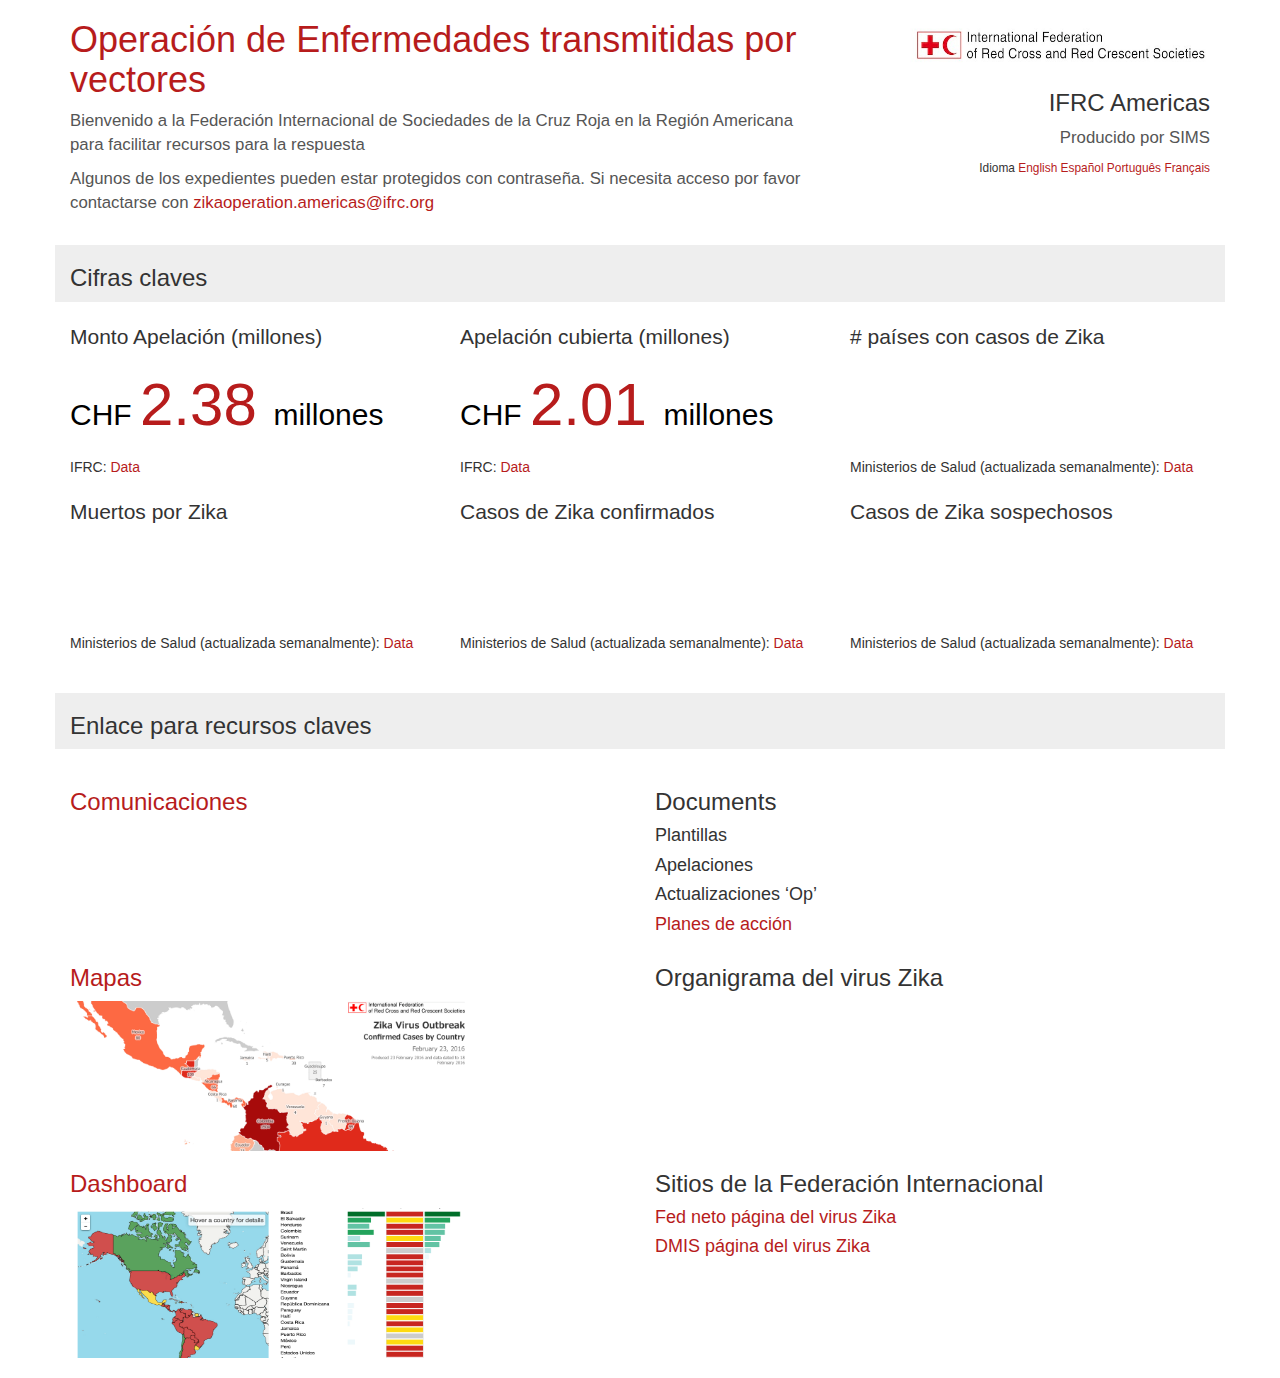
==== es/index.html @ 28111d11 "Updated incorrect link" ====
<!DOCTYPE html>
<html>
    <head>
        <title>Operación de Enfermedades transmitidas por vectores</title>
        <meta charset="UTF-8">
        <meta name="viewport" content="width=device-width, initial-scale=1.0">
        <link rel="stylesheet" href="../css/bootstrap.min.css">
        <link rel="stylesheet" type="text/css" href="../css/site.css"/>
        <script src="https://ajax.googleapis.com/ajax/libs/jquery/2.1.3/jquery.min.js"></script>
        <script src="../js/d3.min.js"></script>
        <script type="text/javascript">
            var _gaq = _gaq || [];
            _gaq.push(['_setAccount', 'UA-46399763-1']);
            _gaq.push(['_trackPageview']);

            (function() {
                 var ga = document.createElement('script'); ga.type = 'text/javascript'; ga.async = true;
                 ga.src = ('https:' == document.location.protocol ? 'https://ssl' : 'http://www') + '.google-analytics.com/ga.js';
                 var s = document.getElementsByTagName('script')[0]; s.parentNode.insertBefore(ga, s);
            })();
        </script>           
    </head>
    <body>
        <div class="container">
            <div class="row">
                <div class="col-md-8">
                    <h1>Operación de Enfermedades transmitidas por vectores</h1>
                    <p class="titledesc">Bienvenido a la Federación Internacional de Sociedades de la Cruz Roja en la Región Americana para facilitar recursos para la respuesta</p>
                    <p class="titledesc">Algunos de los expedientes pueden estar protegidos con contraseña. Si necesita acceso por favor contactarse con <a href="../mailto:zikaoperation.americas@ifrc.org" target="_blank">zikaoperation.americas@ifrc.org</a></p>
                </div>
                <div class="col-md-4">
                    <p id="image"class="rightalign"><img src="../thumbs/ifrc.png" height="50" width="300"/></p>
                    <h3 class="rightalign">IFRC Americas</h3>
                    <p class="titledesc rightalign">Producido por SIMS</p>
                    <p class="small rightalign">Idioma <a id="englishpage" href="../">English</a> <a id="spanishpage" href="../">Español</a> <a id="portuguesepage" href="../">Português</a> <a id="frenchpage" href="../">Français</a></p>
                </div>
            </div>
            <div class="row title">
                <div class="col-md-12">
                    <h3>Cifras claves </h3>
                </div>
            </div>
            <div class="row appeal">
                <div class="col-md-4">
                    <p class="keyfiguredesc">Monto Apelación (millones)</p>
                    <p class="keyfigure">
                        <span class="keyfigureunit">CHF </span>2.38 <span class="keyfigureunit">millones</span>
                    </p>
                    <p class="data">IFRC: <a href="http://www.ifrc.org/Docs/Appeals/statistic/cover_emer.pdf" target="_blank">Data</a></p>
                </div>
                <div class="col-md-4">
                    <p class="keyfiguredesc">Apelación cubierta (millones)</p><p class="keyfigure"><span class="keyfigureunit">CHF </span>2.01 <span class="keyfigureunit">millones</span></p>
                    <p class="data">IFRC: <a href="http://www.ifrc.org/Docs/Appeals/statistic/cover_emer.pdf" target="_blank">Data</a></p>
                </div>
                <div class="col-md-4">
                    <p class="keyfiguredesc"># países con casos de Zika</p>
                    <p>
                        <span id="affectedcountries" class="keyfigure"></span><span id="countriesspark" class="spark"></span>
                    </p>
                    <p class="data">Ministerios de Salud (actualizada semanalmente): <a href="https://docs.google.com/spreadsheets/d/1_S6PA5L32Mq7H_cfp9NAe-Y8-17hNer2OMyb3hVPTvU/edit?usp=sharing" target="_blank">Data</a></p>
                </div>                                
            </div>
            <div class="row appeal">
                <div class="col-md-4">
                    <p class="keyfiguredesc">Muertos por Zika</p>
                    <p>
                        <span id="deaths" class="keyfigure"></span>
                        <span id="deathsspark" class="spark"></span>
                    </p>
                    <p class="data">
                        Ministerios de Salud (actualizada semanalmente): <a href="https://docs.google.com/spreadsheets/d/1_S6PA5L32Mq7H_cfp9NAe-Y8-17hNer2OMyb3hVPTvU/edit?usp=sharing" target="_blank">Data</a>
                    </p>
                </div>
                <div class="col-md-4">
                    <p class="keyfiguredesc">Casos de Zika confirmados</p>
                    <p>
                        <span id="confirmed" class="keyfigure"></span>
                        <span id="confirmedspark" class="spark"></span>
                    </p>
                    <p class="data">Ministerios de Salud (actualizada semanalmente): <a href="https://docs.google.com/spreadsheets/d/1_S6PA5L32Mq7H_cfp9NAe-Y8-17hNer2OMyb3hVPTvU/edit?usp=sharing" target="_blank">Data</a></p>
                </div>
                <div class="col-md-4">
                    <p class="keyfiguredesc">Casos de Zika sospechosos</p>
                    <p>
                        <span id="suspected" class="keyfigure"></span>
                        <span id="suspectedspark" class="spark"></span>
                    </p>
                    <p class="data">Ministerios de Salud (actualizada semanalmente): <a href="https://docs.google.com/spreadsheets/d/1_S6PA5L32Mq7H_cfp9NAe-Y8-17hNer2OMyb3hVPTvU/edit?usp=sharing" target="_blank">Data</a></p>
                </div>                                
            </div>            
            <div class="row title">
                <div class="col-md-12">
                    <h3>Enlace para recursos claves </h3>
                </div>
            </div>            
            <div class="row">
                <div class="col-md-6 item">
                    <h3><a href="https://ifrcorg-my.sharepoint.com/personal/zikaoperation_americas_ifrc_org/Documents/IFRC_Zika_Operations_Shared_Folder/02_Comunicaciones" target="_blank">Comunicaciones</a></h3>
                </div>
                <div class="col-md-6 item">
                    <h3>Documents</h3>
                    <h4>Plantillas</h4>
                    <h4>Apelaciones</h4>
                    <h4>Actualizaciones ‘Op’</h4>
                    <h4><a href="https://ifrcorg-my.sharepoint.com/personal/zikaoperation_americas_ifrc_org/Documents/IFRC_Zika_Operations_Shared_Folder/04_Country_Documents/National_Society_Plans_of_Action" target="_blank">Planes de acción</a></h4>
                </div>
            </div>
            <div class="row">
                <div class="col-md-6 item">
                    <h3><a href="https://ifrcorg-my.sharepoint.com/personal/zikaoperation_americas_ifrc_org/Documents/IFRC_Zika_Operations_Shared_Folder/03_IM_Products_and_Data_Sets/Mapas" target="_blank">Mapas</a></h3>
                    <a href="https://ifrcorg-my.sharepoint.com/personal/zikaoperation_americas_ifrc_org/Documents/IFRC_Zika_Operations_Shared_Folder/03_IM_Products_and_Data_Sets/Mapas" target="_blank"><img src="../thumbs/map.png" height="150" width="400"/></a>
                </div>
                <div class="col-md-6 item">
                    <h3>Organigrama del virus Zika</h3>
                </div>
            </div>
            <div class="row">
                <div class="col-md-6 item">
                    <h3><a href="http://54.174.75.66/closed/dashboards/zika/" target="_blank">Dashboard</a></h3>
                    <a href="http://54.174.75.66/closed/dashboards/zika/" target="_blank"><img src="../thumbs/dash.png" height="150" width="400"/></a>
                </div>
                <div class="col-md-6 item">
                    <h3>Sitios de la Federación Internacional </h3>
                    <h4><a href="https://fednet.ifrc.org/zika" target="_blank">Fed neto página del virus Zika</a></h4>
                    <h4><a href="https://fednet.ifrc.org/zika" target="_blank">DMIS página del virus Zika</a></h4>
                </div>
            </div>                                                                                 
        </div>
        <script src="../js/site.js"></script>
    </body>
</html>
---- css/site.css ----
body {
    font-family: 'Gotham-Light', sans-serif;
    font-weight: 350;
    margin-bottom:20px;
}

.titledesc{
    font-size:1.2em;
    color: #555;
}

p {
    font-size:1.4em;
}

.rightalign {
    text-align:right;
}

.keyfiguredesc {
    font-size:1.5em;
}

.keyfigure {
    color: #B71C1C;
    font-size:60px;
}

.data {
    font-size:1em;
    padding-bottom:10px;
}

.keyfigureunit {
    font-size:0.5em;
    color:#000;
}

.title {
    margin-top:20px;
    margin-bottom:20px;
    background-color:#eee;
}

a {
    color:#B71C1C;
}

a:hover {
    color:#B71C1C;
}

h1 {
    color:#B71C1C;
}

#image {
    margin-top:20px;
}

.spark {
    padding-left:10px;
}
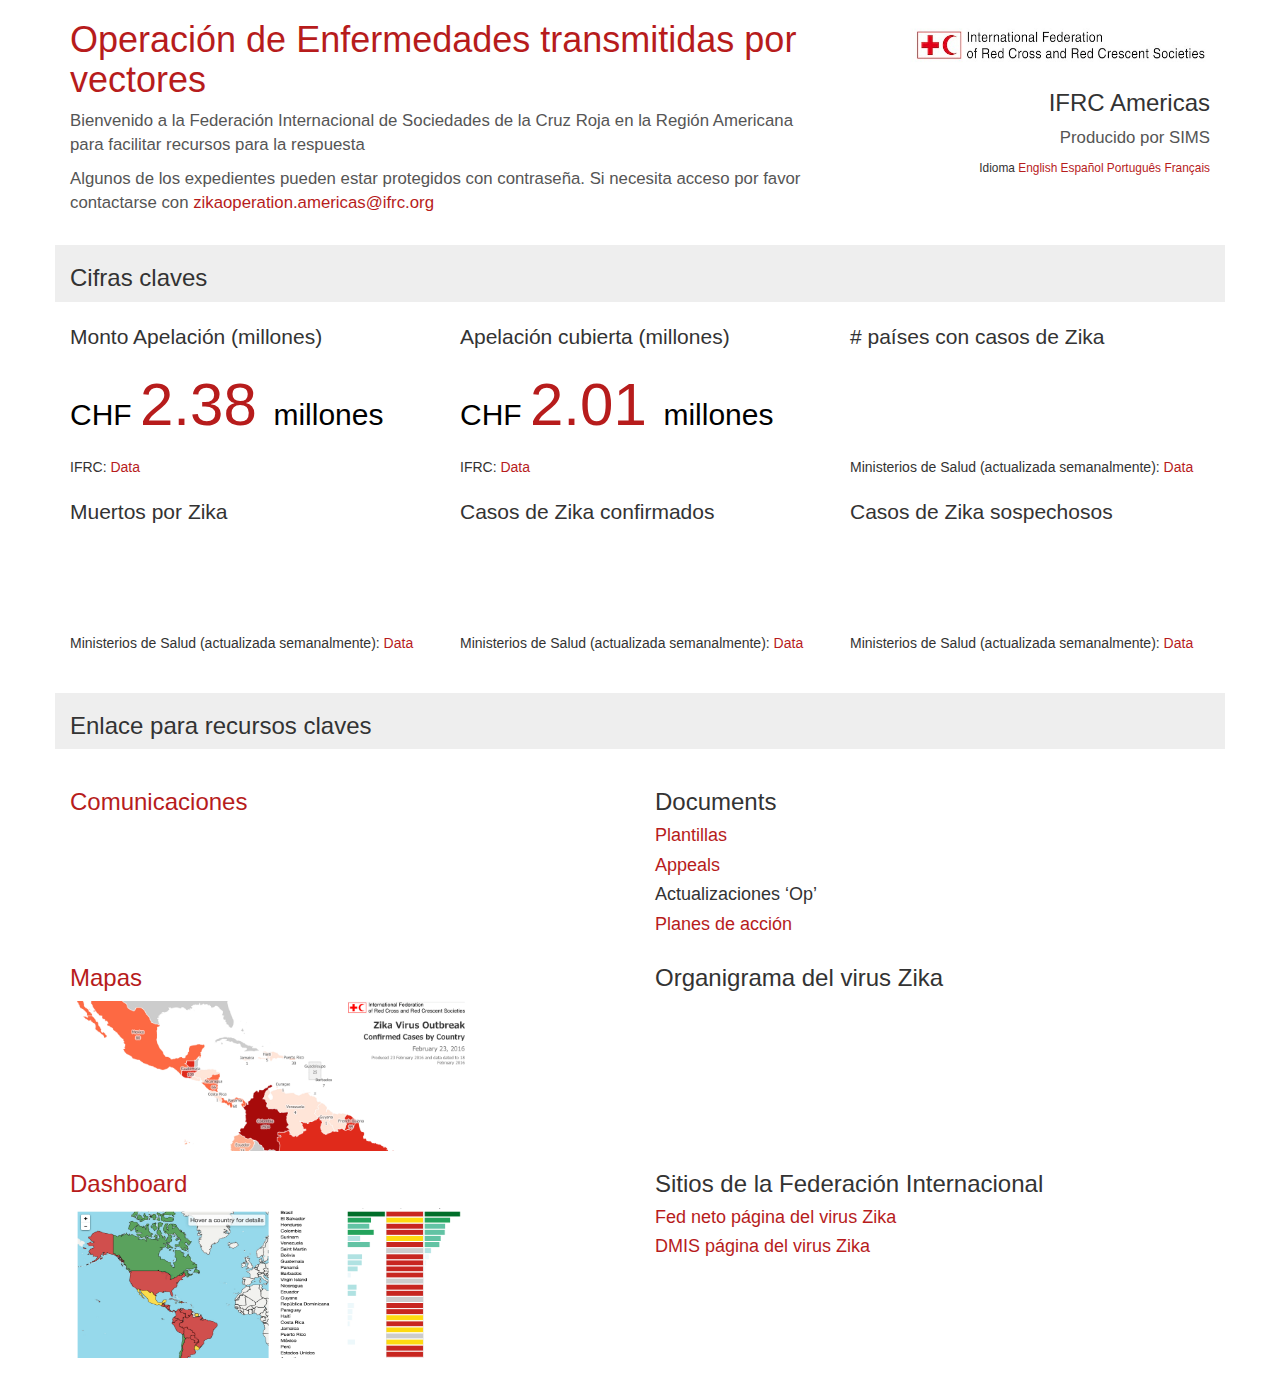
==== commit ad653988: "Update for new links" ====
--- a/es/index.html
+++ b/es/index.html
@@ -99,8 +99,8 @@
                 </div>
                 <div class="col-md-6 item">
                     <h3>Documents</h3>
-                    <h4>Plantillas</h4>
-                    <h4>Apelaciones</h4>
+                    <h4><a href="https://ifrcorg-my.sharepoint.com/personal/zikaoperation_americas_ifrc_org/Documents/IFRC_Zika_Operations_Shared_Folder/01_Public_Documents/Plantillas">Plantillas</a></h4>
+                    <h4><a href="https://ifrcorg-my.sharepoint.com/personal/zikaoperation_americas_ifrc_org/Documents/IFRC_Zika_Operations_Shared_Folder/01_Public_Documents/Appeal">Appeals</a></h4>
                     <h4>Actualizaciones ‘Op’</h4>
                     <h4><a href="https://ifrcorg-my.sharepoint.com/personal/zikaoperation_americas_ifrc_org/Documents/IFRC_Zika_Operations_Shared_Folder/04_Country_Documents/National_Society_Plans_of_Action" target="_blank">Planes de acción</a></h4>
                 </div>
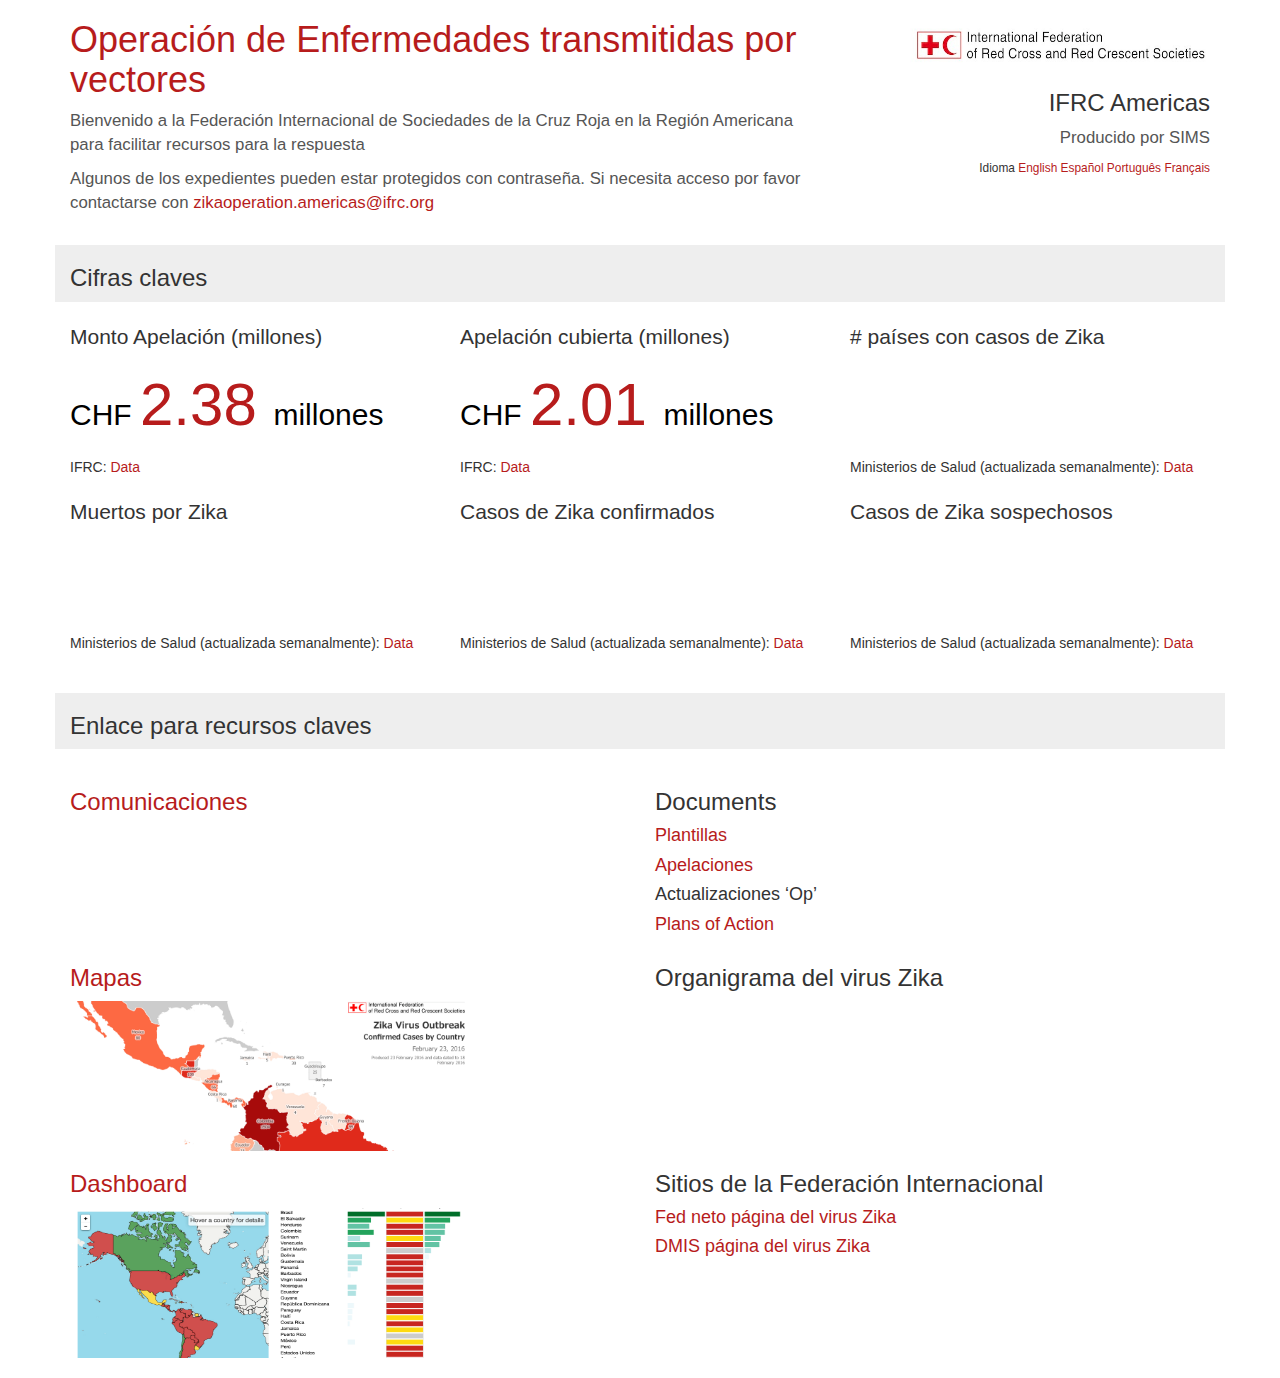
==== commit aa706fe3: "Update of links" ====
--- a/es/index.html
+++ b/es/index.html
@@ -99,10 +99,10 @@
                 </div>
                 <div class="col-md-6 item">
                     <h3>Documents</h3>
-                    <h4><a href="https://ifrcorg-my.sharepoint.com/personal/zikaoperation_americas_ifrc_org/Documents/IFRC_Zika_Operations_Shared_Folder/01_Public_Documents/Plantillas">Plantillas</a></h4>
-                    <h4><a href="https://ifrcorg-my.sharepoint.com/personal/zikaoperation_americas_ifrc_org/Documents/IFRC_Zika_Operations_Shared_Folder/01_Public_Documents/Appeal">Appeals</a></h4>
+                    <h4><a href="https://ifrcorg-my.sharepoint.com/personal/zikaoperation_americas_ifrc_org/Documents/IFRC_Zika_Operations_Shared_Folder/01_Public_Documents/Templates">Plantillas</a></h4>
+                    <h4><a href="https://ifrcorg-my.sharepoint.com/personal/zikaoperation_americas_ifrc_org/Documents/IFRC_Zika_Operations_Shared_Folder/01_Public_Documents/Appeal">Apelaciones</a></h4>
                     <h4>Actualizaciones ‘Op’</h4>
-                    <h4><a href="https://ifrcorg-my.sharepoint.com/personal/zikaoperation_americas_ifrc_org/Documents/IFRC_Zika_Operations_Shared_Folder/04_Country_Documents/National_Society_Plans_of_Action" target="_blank">Planes de acción</a></h4>
+                    <h4><a href="https://ifrcorg-my.sharepoint.com/personal/zikaoperation_americas_ifrc_org/Documents/IFRC_Zika_Operations_Shared_Folder/04_Country_Documents/National_Society_Plans_of_Action" target="_blank">Plans of Action</a></h4>
                 </div>
             </div>
             <div class="row">
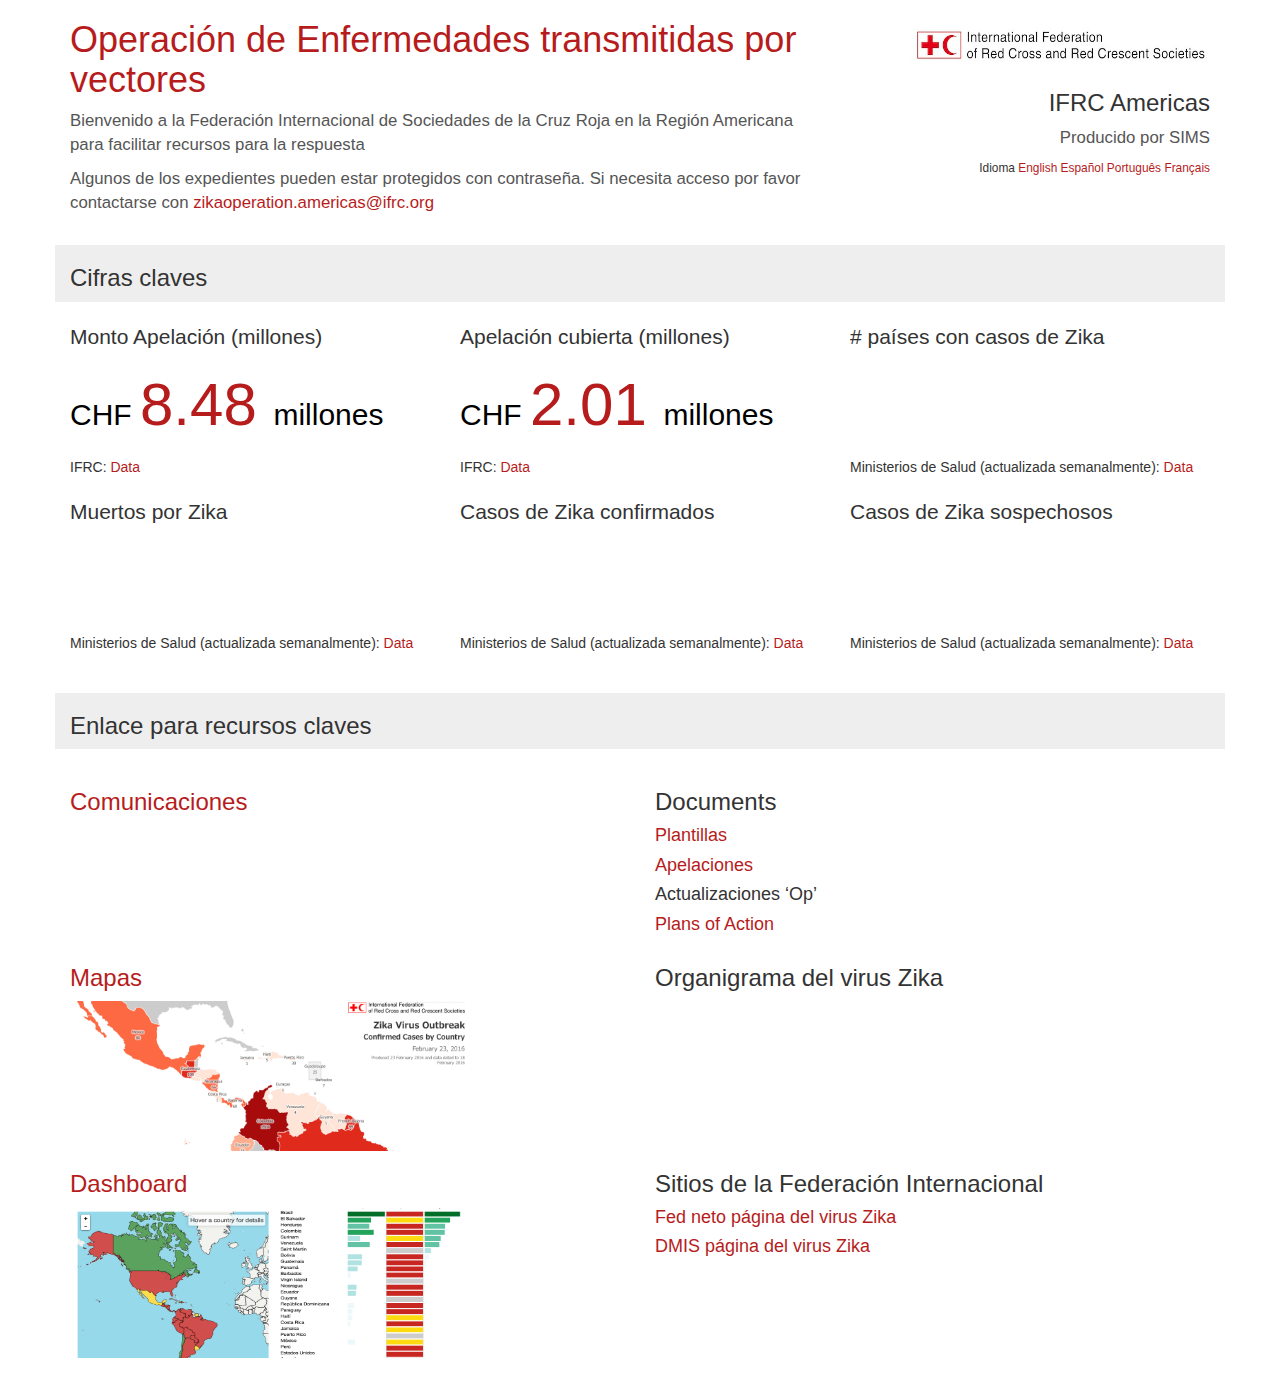
==== commit 2e8b466e: "Update of appeal" ====
--- a/es/index.html
+++ b/es/index.html
@@ -44,7 +44,7 @@
                 <div class="col-md-4">
                     <p class="keyfiguredesc">Monto Apelación (millones)</p>
                     <p class="keyfigure">
-                        <span class="keyfigureunit">CHF </span>2.38 <span class="keyfigureunit">millones</span>
+                        <span class="keyfigureunit">CHF </span>8.48 <span class="keyfigureunit">millones</span>
                     </p>
                     <p class="data">IFRC: <a href="http://www.ifrc.org/Docs/Appeals/statistic/cover_emer.pdf" target="_blank">Data</a></p>
                 </div>
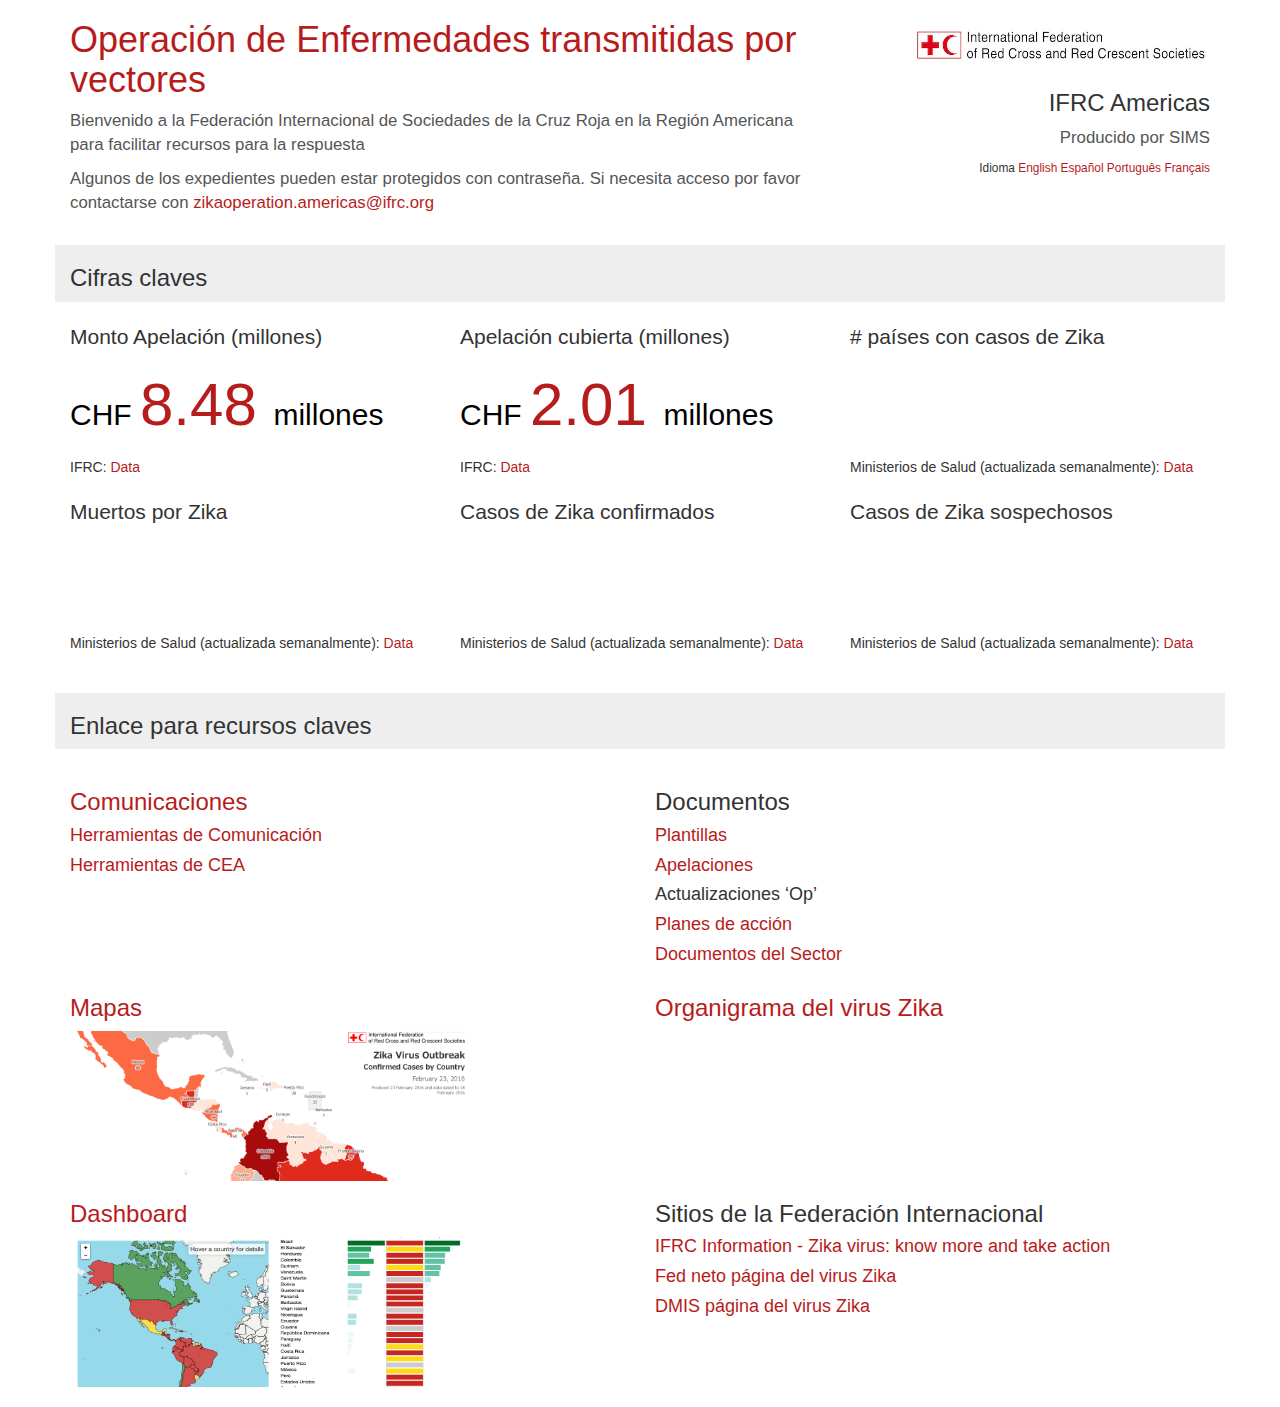
==== commit 498f8c92: "New content + translations" ====
--- a/es/index.html
+++ b/es/index.html
@@ -96,13 +96,16 @@
             <div class="row">
                 <div class="col-md-6 item">
                     <h3><a href="https://ifrcorg-my.sharepoint.com/personal/zikaoperation_americas_ifrc_org/Documents/IFRC_Zika_Operations_Shared_Folder/02_Comunicaciones" target="_blank">Comunicaciones</a></h3>
+                    <h4><a href="https://ifrcorg-my.sharepoint.com/personal/zikaoperation_americas_ifrc_org/Documents/IFRC_Zika_Operations_Shared_Folder/02_Comunicaciones/Communication_Tools" target="_blank">Herramientas de Comunicación</a></h4>
+                    <h4><a href="https://ifrcorg-my.sharepoint.com/personal/zikaoperation_americas_ifrc_org/Documents/IFRC_Zika_Operations_Shared_Folder/02_Comunicaciones/CEA_Tools" target="_blank">Herramientas de CEA</a></h4>
                 </div>
                 <div class="col-md-6 item">
-                    <h3>Documents</h3>
+                    <h3>Documentos</h3>
                     <h4><a href="https://ifrcorg-my.sharepoint.com/personal/zikaoperation_americas_ifrc_org/Documents/IFRC_Zika_Operations_Shared_Folder/01_Public_Documents/Templates">Plantillas</a></h4>
                     <h4><a href="https://ifrcorg-my.sharepoint.com/personal/zikaoperation_americas_ifrc_org/Documents/IFRC_Zika_Operations_Shared_Folder/01_Public_Documents/Appeal">Apelaciones</a></h4>
                     <h4>Actualizaciones ‘Op’</h4>
-                    <h4><a href="https://ifrcorg-my.sharepoint.com/personal/zikaoperation_americas_ifrc_org/Documents/IFRC_Zika_Operations_Shared_Folder/04_Country_Documents/National_Society_Plans_of_Action" target="_blank">Plans of Action</a></h4>
+                    <h4><a href="https://ifrcorg-my.sharepoint.com/personal/zikaoperation_americas_ifrc_org/Documents/IFRC_Zika_Operations_Shared_Folder/04_Country_Documents/National_Society_Plans_of_Action" target="_blank">Planes de acción</a></h4>
+                    <h4><a href="https://ifrcorg-my.sharepoint.com/personal/zikaoperation_americas_ifrc_org/Documents/IFRC_Zika_Operations_Shared_Folder/05_Sector_Documents" target="_blank">Documentos del Sector</a></h4>
                 </div>
             </div>
             <div class="row">
@@ -111,7 +114,7 @@
                     <a href="https://ifrcorg-my.sharepoint.com/personal/zikaoperation_americas_ifrc_org/Documents/IFRC_Zika_Operations_Shared_Folder/03_IM_Products_and_Data_Sets/Mapas" target="_blank"><img src="../thumbs/map.png" height="150" width="400"/></a>
                 </div>
                 <div class="col-md-6 item">
-                    <h3>Organigrama del virus Zika</h3>
+                    <h3><a href="https://ifrcorg-my.sharepoint.com/personal/zikaoperation_americas_ifrc_org/Documents/IFRC_Zika_Operations_Shared_Folder/03_IM_Products_and_Data_Sets/Zika_Organogram" target="_blank">Organigrama del virus Zika</a></h3>
                 </div>
             </div>
             <div class="row">
@@ -121,6 +124,7 @@
                 </div>
                 <div class="col-md-6 item">
                     <h3>Sitios de la Federación Internacional </h3>
+                    <h4><a href="http://ifrc-media.org/interactive/zika-virus-know-more-and-take-action/">IFRC Information - Zika virus: know more and take action </a></h4>
                     <h4><a href="https://fednet.ifrc.org/zika" target="_blank">Fed neto página del virus Zika</a></h4>
                     <h4><a href="https://fednet.ifrc.org/zika" target="_blank">DMIS página del virus Zika</a></h4>
                 </div>
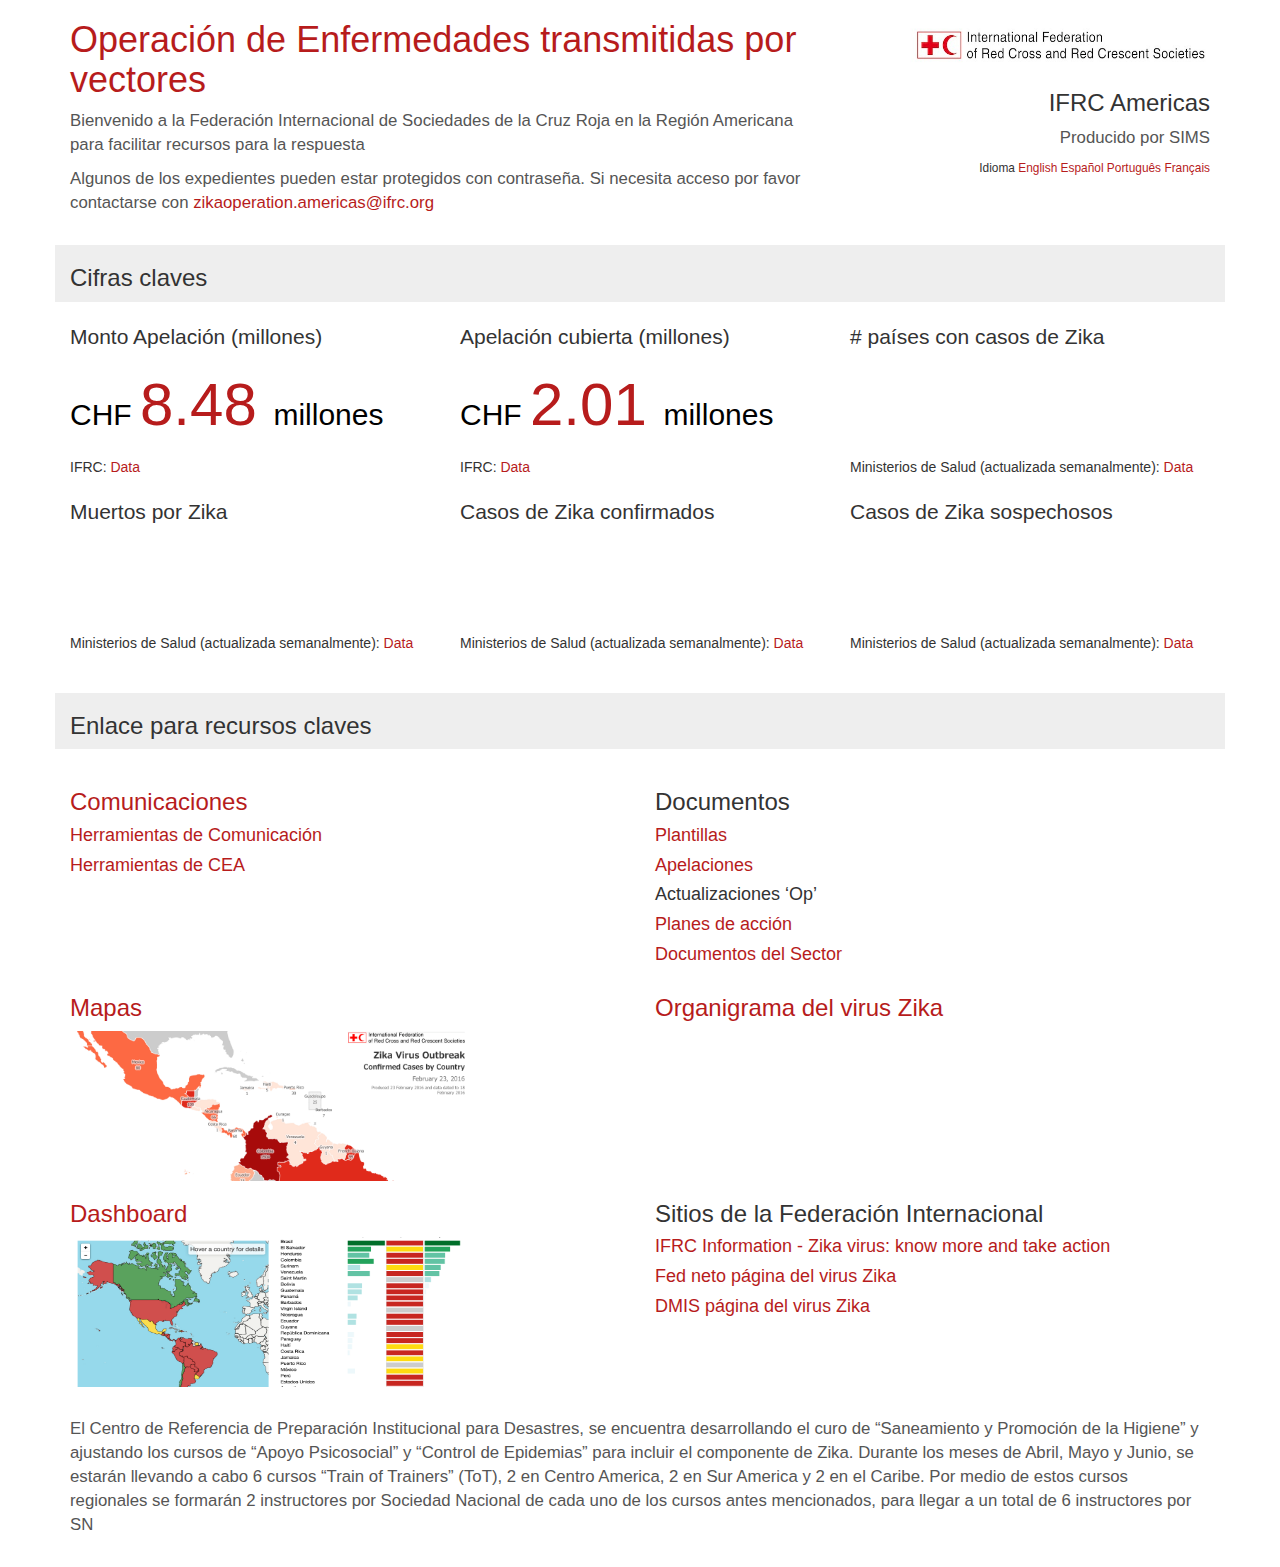
==== commit bd823390: "Added new text" ====
--- a/es/index.html
+++ b/es/index.html
@@ -128,6 +128,11 @@
                     <h4><a href="https://fednet.ifrc.org/zika" target="_blank">Fed neto página del virus Zika</a></h4>
                     <h4><a href="https://fednet.ifrc.org/zika" target="_blank">DMIS página del virus Zika</a></h4>
                 </div>
+            </div>
+            <div class="row">
+                <div class="col-md-12">
+                    <p class="titledesc margintop30">El Centro de Referencia de Preparación Institucional para Desastres, se encuentra desarrollando el curo de “Saneamiento y Promoción de la Higiene” y ajustando los cursos de “Apoyo Psicosocial” y “Control de Epidemias” para incluir el componente de Zika. Durante los meses de Abril, Mayo y Junio, se estarán llevando a cabo 6 cursos “Train of Trainers” (ToT), 2 en Centro America, 2 en Sur America y 2 en el Caribe. Por medio de estos cursos regionales se formarán 2 instructores por Sociedad Nacional de cada uno de los cursos antes mencionados, para llegar a un total de 6 instructores por SN</p>
+                </div>
             </div>                                                                                 
         </div>
         <script src="../js/site.js"></script>
--- a/css/site.css
+++ b/css/site.css
@@ -60,4 +60,8 @@
 
 .spark {
     padding-left:10px;
+}
+
+.margintop30 {
+    margin-top:30px;
 }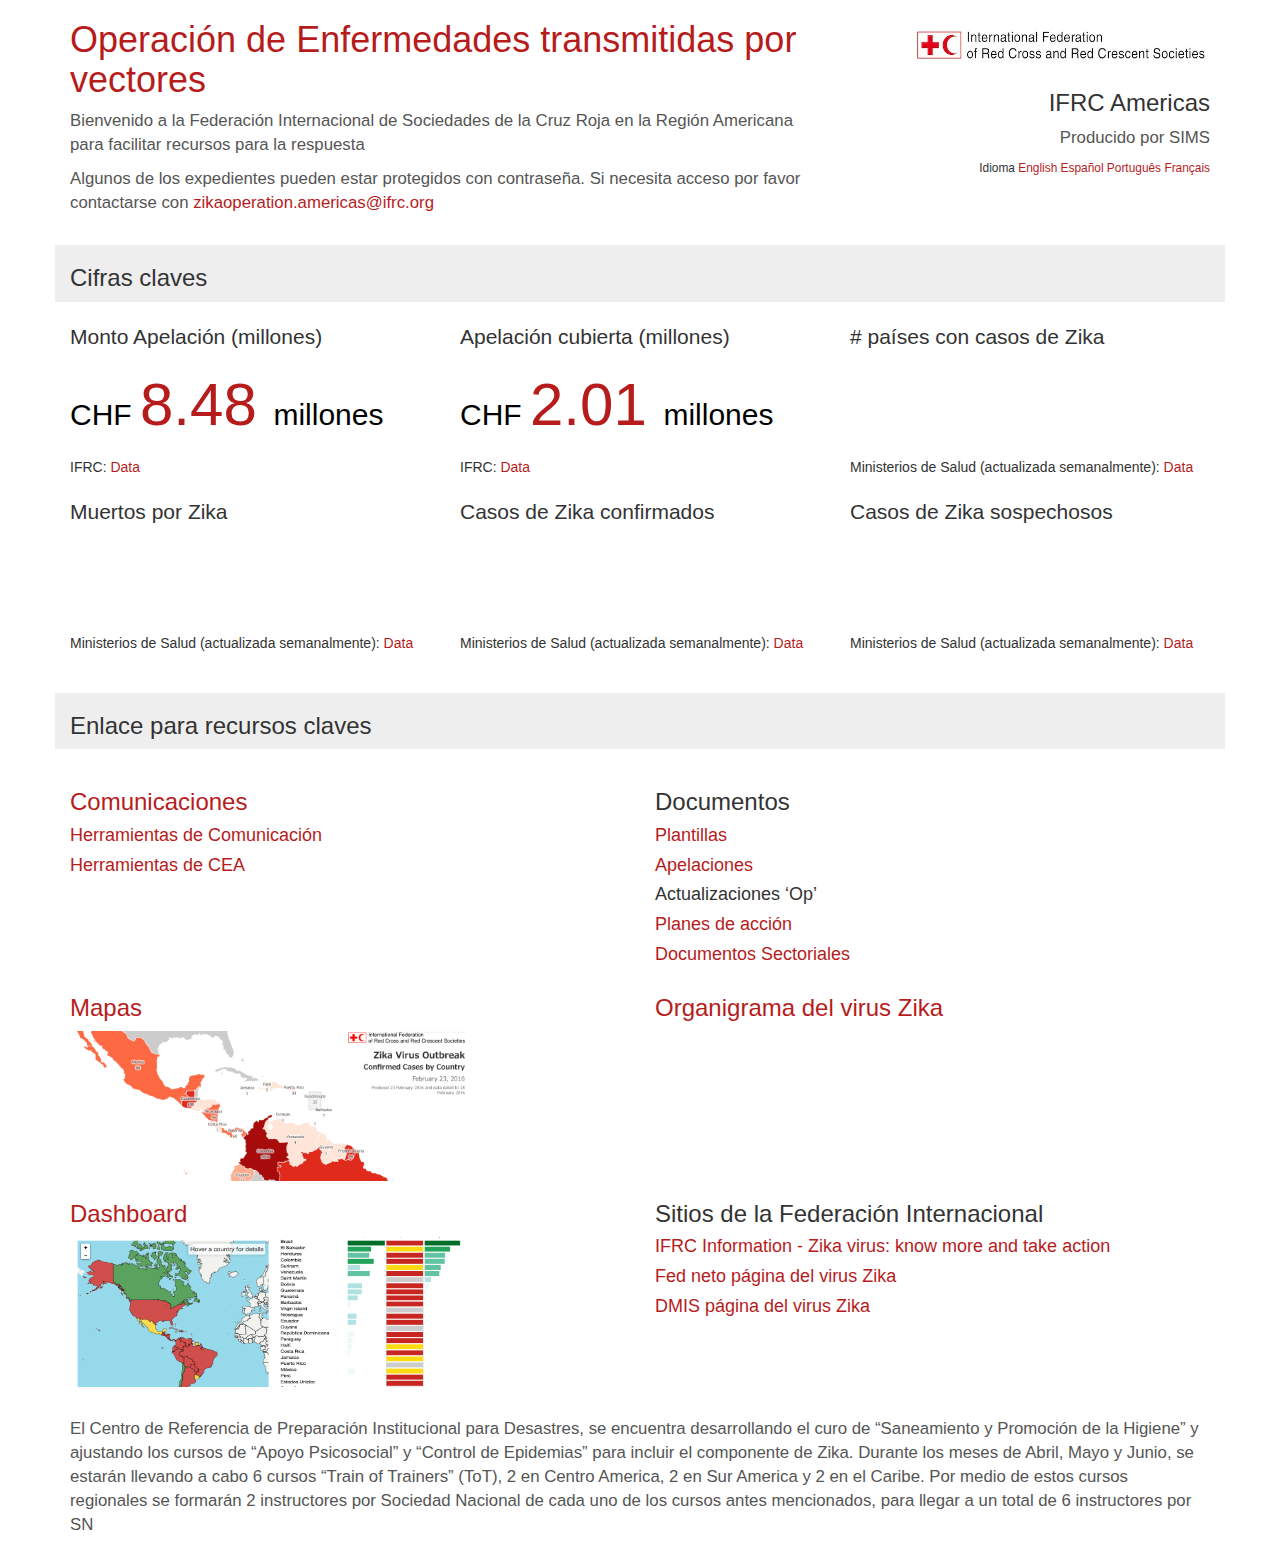
==== commit ccd45ac7: "Fixed links" ====
--- a/es/index.html
+++ b/es/index.html
@@ -95,9 +95,9 @@
             </div>            
             <div class="row">
                 <div class="col-md-6 item">
-                    <h3><a href="https://ifrcorg-my.sharepoint.com/personal/zikaoperation_americas_ifrc_org/Documents/IFRC_Zika_Operations_Shared_Folder/02_Comunicaciones" target="_blank">Comunicaciones</a></h3>
-                    <h4><a href="https://ifrcorg-my.sharepoint.com/personal/zikaoperation_americas_ifrc_org/Documents/IFRC_Zika_Operations_Shared_Folder/02_Comunicaciones/Communication_Tools" target="_blank">Herramientas de Comunicación</a></h4>
-                    <h4><a href="https://ifrcorg-my.sharepoint.com/personal/zikaoperation_americas_ifrc_org/Documents/IFRC_Zika_Operations_Shared_Folder/02_Comunicaciones/CEA_Tools" target="_blank">Herramientas de CEA</a></h4>
+                    <h3><a href="https://ifrcorg-my.sharepoint.com/personal/zikaoperation_americas_ifrc_org/Documents/IFRC_Zika_Operations_Shared_Folder/02_Communications" target="_blank">Comunicaciones</a></h3>
+                    <h4><a href="https://ifrcorg-my.sharepoint.com/personal/zikaoperation_americas_ifrc_org/Documents/IFRC_Zika_Operations_Shared_Folder/02_Communications/Communication_Tools" target="_blank">Herramientas de Comunicación</a></h4>
+                    <h4><a href="https://ifrcorg-my.sharepoint.com/personal/zikaoperation_americas_ifrc_org/Documents/IFRC_Zika_Operations_Shared_Folder/02_Communications/CEA_Tools" target="_blank">Herramientas de CEA</a></h4>
                 </div>
                 <div class="col-md-6 item">
                     <h3>Documentos</h3>
@@ -105,13 +105,13 @@
                     <h4><a href="https://ifrcorg-my.sharepoint.com/personal/zikaoperation_americas_ifrc_org/Documents/IFRC_Zika_Operations_Shared_Folder/01_Public_Documents/Appeal">Apelaciones</a></h4>
                     <h4>Actualizaciones ‘Op’</h4>
                     <h4><a href="https://ifrcorg-my.sharepoint.com/personal/zikaoperation_americas_ifrc_org/Documents/IFRC_Zika_Operations_Shared_Folder/04_Country_Documents/National_Society_Plans_of_Action" target="_blank">Planes de acción</a></h4>
-                    <h4><a href="https://ifrcorg-my.sharepoint.com/personal/zikaoperation_americas_ifrc_org/Documents/IFRC_Zika_Operations_Shared_Folder/05_Sector_Documents" target="_blank">Documentos del Sector</a></h4>
+                    <h4><a href="https://ifrcorg-my.sharepoint.com/personal/zikaoperation_americas_ifrc_org/Documents/IFRC_Zika_Operations_Shared_Folder/05_Sector_Documents" target="_blank">Documentos Sectoriales</a></h4>
                 </div>
             </div>
             <div class="row">
                 <div class="col-md-6 item">
-                    <h3><a href="https://ifrcorg-my.sharepoint.com/personal/zikaoperation_americas_ifrc_org/Documents/IFRC_Zika_Operations_Shared_Folder/03_IM_Products_and_Data_Sets/Mapas" target="_blank">Mapas</a></h3>
-                    <a href="https://ifrcorg-my.sharepoint.com/personal/zikaoperation_americas_ifrc_org/Documents/IFRC_Zika_Operations_Shared_Folder/03_IM_Products_and_Data_Sets/Mapas" target="_blank"><img src="../thumbs/map.png" height="150" width="400"/></a>
+                    <h3><a href="https://ifrcorg-my.sharepoint.com/personal/zikaoperation_americas_ifrc_org/Documents/IFRC_Zika_Operations_Shared_Folder/03_IM_Products_and_Data_Sets/Maps" target="_blank">Mapas</a></h3>
+                    <a href="https://ifrcorg-my.sharepoint.com/personal/zikaoperation_americas_ifrc_org/Documents/IFRC_Zika_Operations_Shared_Folder/03_IM_Products_and_Data_Sets/Maps" target="_blank"><img src="../thumbs/map.png" height="150" width="400"/></a>
                 </div>
                 <div class="col-md-6 item">
                     <h3><a href="https://ifrcorg-my.sharepoint.com/personal/zikaoperation_americas_ifrc_org/Documents/IFRC_Zika_Operations_Shared_Folder/03_IM_Products_and_Data_Sets/Zika_Organogram" target="_blank">Organigrama del virus Zika</a></h3>
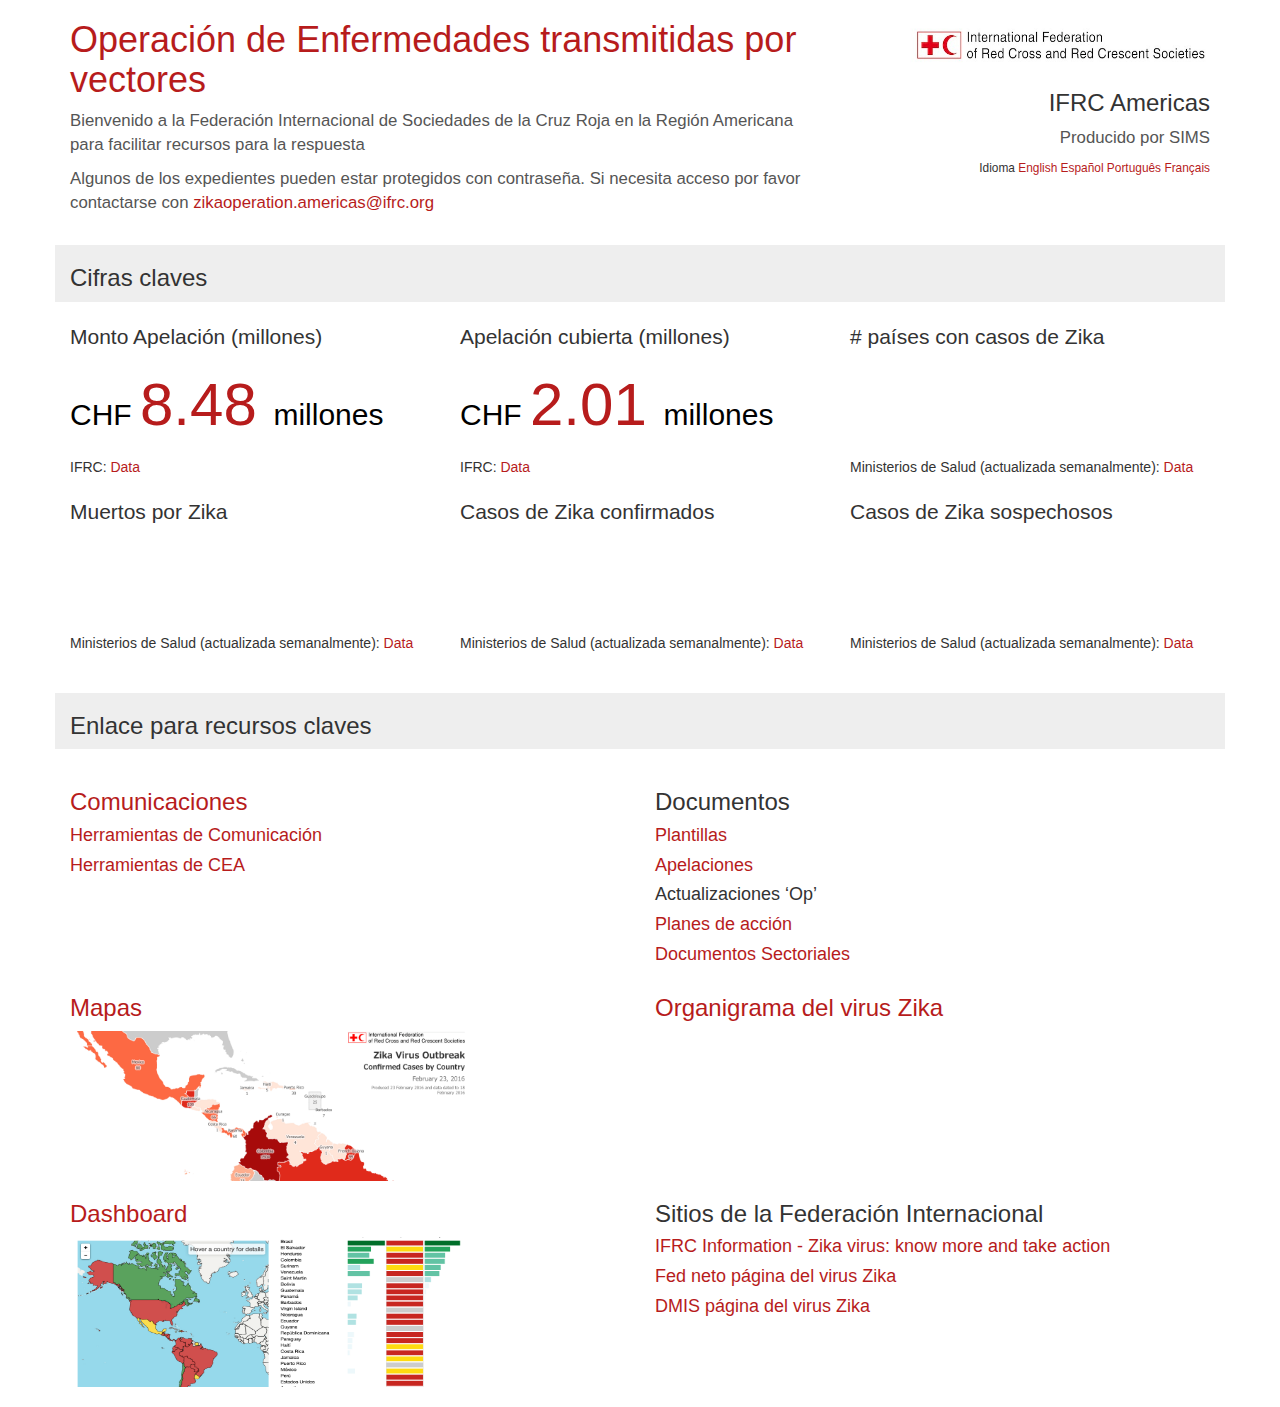
==== commit 02a0ff68: "removed wording at bottom" ====
--- a/es/index.html
+++ b/es/index.html
@@ -128,12 +128,7 @@
                     <h4><a href="https://fednet.ifrc.org/zika" target="_blank">Fed neto página del virus Zika</a></h4>
                     <h4><a href="https://fednet.ifrc.org/zika" target="_blank">DMIS página del virus Zika</a></h4>
                 </div>
-            </div>
-            <div class="row">
-                <div class="col-md-12">
-                    <p class="titledesc margintop30">El Centro de Referencia de Preparación Institucional para Desastres, se encuentra desarrollando el curo de “Saneamiento y Promoción de la Higiene” y ajustando los cursos de “Apoyo Psicosocial” y “Control de Epidemias” para incluir el componente de Zika. Durante los meses de Abril, Mayo y Junio, se estarán llevando a cabo 6 cursos “Train of Trainers” (ToT), 2 en Centro America, 2 en Sur America y 2 en el Caribe. Por medio de estos cursos regionales se formarán 2 instructores por Sociedad Nacional de cada uno de los cursos antes mencionados, para llegar a un total de 6 instructores por SN</p>
-                </div>
-            </div>                                                                                 
+            </div>                                                                              
         </div>
         <script src="../js/site.js"></script>
     </body>
